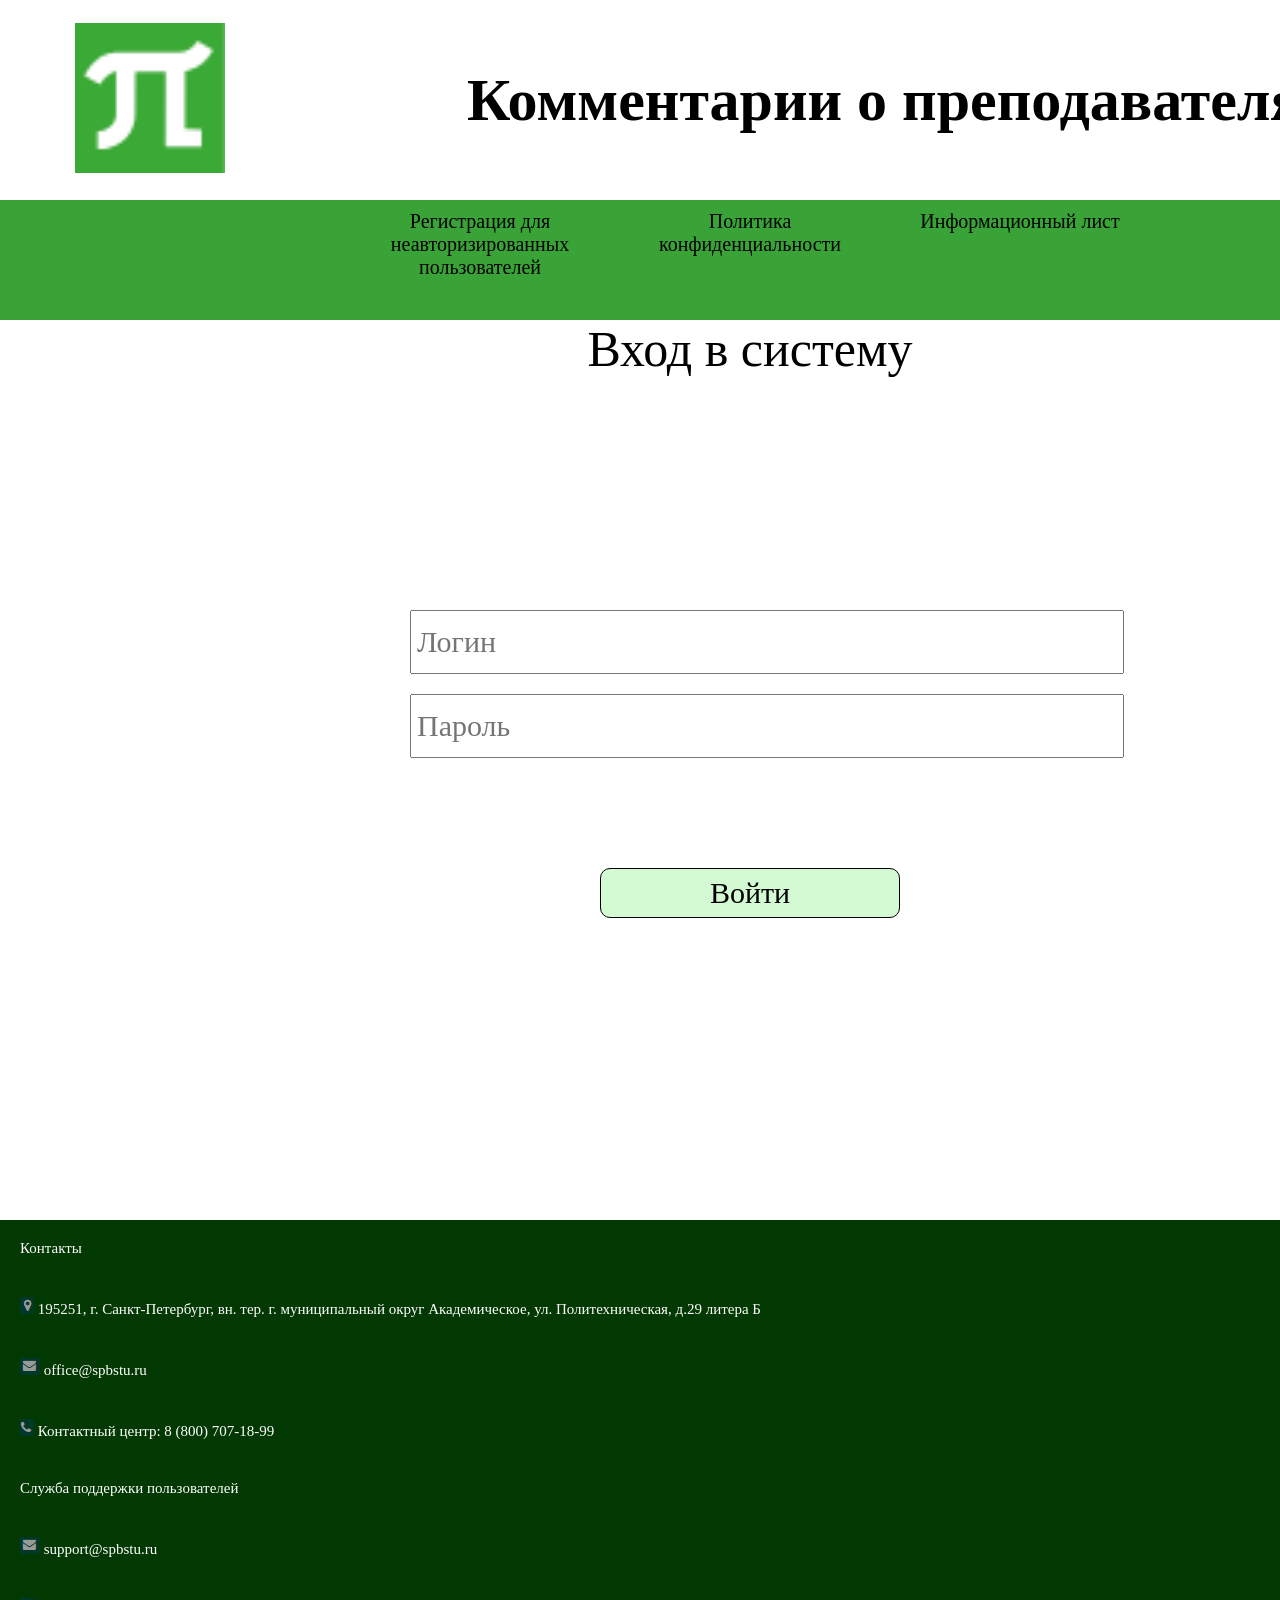
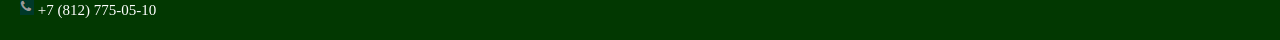
==== вход в систему.html @ ecf70fbc "Add files via upload" ====
<!DOCTYPE html>
<html>
<head>
<meta charset = "UTF-8">

<title> КОП.ru </title>
<link rel = "stylesheet" type = "text/css" href = "11.css">
<link rel = "shortcut icon" type = "image/x-ico" href = "эмблема.ico">
</head>

<body>

<img class ="vid" src = "фон3.jpg" autoplay  controls loop muted playsinline>
<div class = "site">
<site>

<div class = "header">
<header>

<div class = "logo">
<logo>

<div class = "picture">
<a href = "https://www.spbstu.ru/?ysclid=mputttvzh6929006618">
<img src = "эмблема.png"></a>
</div>

<div class = "text">
<a href = "https://www.spbstu.ru/?ysclid=mputttvzh6929006618">
<h1> Комментарии о преподавателях </h1></a>
</div>

</logo>
</div>

<div class = "menu">
<menu>

<ol class = "navigation">
<li><a href = "Регистрация.html">Регистрация для неавторизированных пользователей</a>
<li><a href = "вход в систему.html">Политика конфиденциальности</a>
<li><a href = "вход в систему.html">Информационный лист</a>
</ol>

</menu>
</div>

</header>
</div>

<div class = "main">
<main>
<h1> Вход в систему </h1>

<div class = "form">
<form action="Личный кабинет.html" method="post">
<div class = "login">

<input type="text" name="name" required placeholder="Логин">
</div>

<div class = "password">

<input type="password" pattern = "(?=.*\d)(?=.*[a-z])(?=.*[A-Z]).{8,}" id="password" name="password" required placeholder="Пароль">
</div>

<div class = "button1">
<button type="submit" >Войти</button>
</div>

</form>
</div>

</main>
</div>

<div class = "footer">
<footer>

<p> Контакты </p>
<p> <a href = "https://yandex.ru/maps/-/CPT0I08p"> <img src = "навигация.png"> 195251, г. Санкт-Петербург, вн. тер. г. муниципальный округ Академическое, ул. Политехническая, 
д.29 литера Б </p></a>
<p> <img src = "почта.png"> office@spbstu.ru </p>
<p> <img src = "телефон.png"> Контактный центр: 8 (800) 707-18-99</p>
<p> Служба поддержки пользователей </p>
<p>  <img src = "почта.png"> support@spbstu.ru </p>
<p>  <img src = "телефон.png"> +7 (812) 775-05-10 </p>

</footer>
</div>

</site>
</div>

</body>
</html>
---- 11.css ----
*{
	margin: 0px;
	padding: 0px;
}

.vid {
	margin: 0 auto; 
	position: fixed;
	min-width: 100%; 
	min-height: 100%; 
	z-index: -1;
	background-size: cover;
}

.site {
	width: 1500px;
	height: 1640px;
	background: #5effff;
	margin: 0 auto;

}

.header {
	width: 1500px;
	height: 320px;
	background: #03ffff;
}

.logo {
	width: 1500px;
	height: 200px;
	background: #48cc45;
}

.text a{
	text-decoration:none;
	text-align:center;
	color: #000;
	font: 30px "Comic Sans MS", Times, serif;
}

.text h1{
	font: 50px;
}

.text {
	display:flex;
	justify-content:center;
	align-items: center;
}

.picture{
	width: 300px;
	height: 200px;
	background: #fff;
	float: left;
	display:flex;
	justify-content:center;
	align-items: center;
}

.picture img{
	width: 150px;
	height: 150px;
}

.text{
	width: 1200px;
	height: 200px;
	background: #fff;
	float: right;
}

.menu {
	width: 1500px;
	height: 120px;
	background: #39a337;
}

.navigation {
	list-style-type: none;
	height: 120px;
	font: 20px "Comic Sans MS", Times, serif;
	display: flex;
	align-items: center;
	justify-content: center;
}

.navigation li:hover {
	display: block;
}

.navigation li {
	float: none;
}

.navigation li:hover {
	background-color: #ededed;
}

.navigation li {
	position: relative;
	height: 100%;
}

.navigation li a {
	display: inline-block;
	width: 250px;
	padding: 10px;
	text-decoration: none;
	text-align: center;
	color:#000;
}

.main {
	width: 1500px;
	height: 900px;
	background: #fff;
	position:relative;
	text-align: center;
}

.main h1{
	font: 50px "Comic Sans MS", Times, serif;
}

.main form {
	width: 1000px;
	height: 600px;
	background: #fff;
	text-align: center;
	position: absolute;
	top: 190px;
	left: 250px;
}

.login{
	width: 290px; 
	margin: 100px 160px 10px;  
}

.login input{
	width: 700px; 
	height: 50px; 
	padding: 5px; 
	margin: 0 0 10px; 
	font: 30px "Comic Sans MS", Times, serif;
}

.password{
	width: 290px; 
	margin: 0 160px 10px; 
}

.password input{
	width: 700px; 
	height: 50px; 
	padding: 5px; 
	margin: 0 0 10px; 
	font: 30px "Comic Sans MS", Times, serif;
}

.button1 {
	width: 270px; 
	height: 30px; 
	margin: 100px 350px 10px; 
	color: #000; 
	
}

.button1 button{
	width: 300px; 
	height: 50px;
	cursor: pointer;
	border: 1px solid ;
    border-radius: 10px;
	background: #d3fad2;
	font: 30px "Comic Sans MS", Times, serif;
}

.main textarea:focus {
	background: #e0e0e0;
}

.main input:focus {
	background: #e0e0e0;
}

.main button:hover {
	background: #39a337;
}

.footer {
	width: 1500px;
	height: 420px;
	background: #023801;
	color: #fff;
}

.footer p{
	padding: 20px;
	font: 15px "Comic Sans MS", Times, serif;
}

.footer a{
	text-decoration:none;
	color: #fff;
}

/*вторая стр*/

.form2 form {
	width: 1450px;
	height: 780px;
	background: #fff;
	text-align: center;
	position: absolute;
	top: 100px;
	left: 20px;
}

.name{
	width: 290px; 
	margin: 30px 450px 10px;  
}

.name input{
	width: 500px; 
	height: 50px; 
	padding: 5px; 
	margin: 0 0 10px; 
	font: 30px "Comic Sans MS", Times, serif;
}

.grup{
	width: 290px; 
	float: right; 
	margin: 0 90px 10px;
}

.grup input{
	width: 350px; 
	height: 50px; 
	padding: 5px; 
	margin: 0 0 10px; 
	font: 30px "Comic Sans MS", Times, serif;
}

.rectangle {
	width: 220px;
	height: 300px;
	border: 3px solid #000;
	float: left;
	margin: 30px 110px 20px;
}

.surname{
	width: 290px; 
	margin: 0 450px 10px;  
}

.surname input{
	width: 500px; 
	height: 50px; 
	padding: 5px; 
	margin: 0 0 10px; 
	font: 30px "Comic Sans MS", Times, serif;
}

.otchestvo{
	width: 290px; 
	margin: 0 450px 0;  
}

.otchestvo input{
	width: 500px; 
	height: 50px; 
	padding: 5px; 
	margin: 0 0 10px; 
	font: 30px "Comic Sans MS", Times, serif;
}

.message{
	width: 280px;
	height: 150px;
	padding: 10px;
}

.message textarea{
	width: 400px;
	height: 300px;
	resize: none;
	padding: 10px;
	border: 1px solid ;
    border-radius: 10px;
	font: 20px "Comic Sans MS", Times, serif;
}	

.form2 img{
	width: 350px;
	height: 350px;
	margin: 0 80px 10px;
	float: right;	
}

.file{
	width: 280px; 
	margin: 0 80px 30px; 
}

.file input{
	width: 280px;
	padding: 3px;
	border: 2px solid ;
    border-radius: 3px;
}

.file input{
	cursor: pointer;
}

/* третья стр */

.form3 p{
	font: 20px "Comic Sans MS", Times, serif;
}

.form3 form {
	width: 1000px;
	height: 770px;
	background: #fff;
	text-align: center;
	position: absolute;
	top: 120px;
	left: 250px;
}

.name3{
	width: 400px; 
	padding: 5px; 
	margin: 0 300px 10px; 

}

.name3 input{
	width: 400px; 
	height: 30px; 
	padding: 5px; 
	margin: 0 0 10px; 
	font: 20px "Comic Sans MS", Times, serif;
}


.tel3{
	width: 400px; 
	padding: 5px; 
	margin: 0 300px 10px; 
}

.tel3 input{
	width: 400px; 
	height: 30px; 
	padding: 5px; 
	margin: 0 0 10px; 
	font: 20px "Comic Sans MS", Times, serif;
}

.email3{
	width: 400px; 
	padding: 5px; 
	margin: 0 300px 10px; 

}

.email3 input{
	width: 400px; 
	height: 30px;  
	padding: 5px; 
	margin: 0 0 10px; 
	font: 20px "Comic Sans MS", Times, serif;
}

.password2{
	width: 400px; 
	padding: 5px; 
	margin: 0 300px 10px; 
}

.password2 input{
	width: 300px; 
	height: 30px; 
	padding: 5px; 
	margin: 0 0 10px; 
	font: 20px "Comic Sans MS", Times, serif;
}

.date3{
	width: 400px; 
	padding: 5px; 
	margin: 0 300px 10px; 
}

.date3 input{
	width: 200px; 
	height: 20px; 
	padding: 5px; 
	margin: 0 0 10px;
	font: 20px "Comic Sans MS", Times, serif;
}

.gender3{
	width: 400px; 
	padding: 5px; 
	margin: 0 300px 10px; 
	font: 20px "Comic Sans MS", Times, serif;
}

.button3 {
	width: 300px; 
	height: 30px; 
	margin: 70px 360px 10px; 
	color: #000; 
	
}

.button3 button{
	width: 300px; 
	height: 50px;
	cursor: pointer;
	border: 1px solid ;
    border-radius: 10px;
	background: #d3fad2;
	font: 30px "Comic Sans MS", Times, serif;
}

.main textarea:focus {
	background: #e0e0e0;
}

.main input:focus {
	background: #e0e0e0;
}

.main button:hover {
	background: #39a337;
}

.footer {
	width: 1500px;
	height: 420px;
	background: #023801;
	color: #fff;
}

.footer p{
	padding: 20px;
	font: 15px "Comic Sans MS", Times, serif;
}

/* четвёртая стр*/

.sliders{
	width:1500px;
	height:450px;
	margin-left:auto;
	margin-right:auto;
	display:flex;
	justify-content:center;
	align-items: center;
	background: #ededed;
}

.foto img{
	width: 300px;
	height: 250px;
}

.sliders input{
	
	display:none;
}

.sliders input + label
{
    display: inline-block;
    width: 20px;
    height: 20px;
    border-radius: 20px;
    background: #ededed;
    border: 2px solid #023801;
    cursor: pointer;
    z-index: 2;
    position: relative;
    right:0%;
    top: 45%;
    transition: background 0.8s ease-out 0s;
}

.sliders input + label:hover
{
    background: #d3fad2;
}

.sliders input:checked + label
{
    background: #39a337;
}

.sliders div
{
    position: absolute;
    visibility: hidden;
}

.sliders img
{
    width:680px;
    height:450px;
	
}

.sliders input:checked + label + div
{
    visibility: visible;
}

.star img{
	width: 200px;
	height: 200px;
	margin: 50px 0 10px;
	float: left;	
}

.star2 img{
	width: 200px;
	height: 200px;
	margin: 50px 20px 10px;
	float: right;	
}

.text2 {
	font: 30px "Comic Sans MS", Times, serif;
	padding: 50px;
	float: left;
}
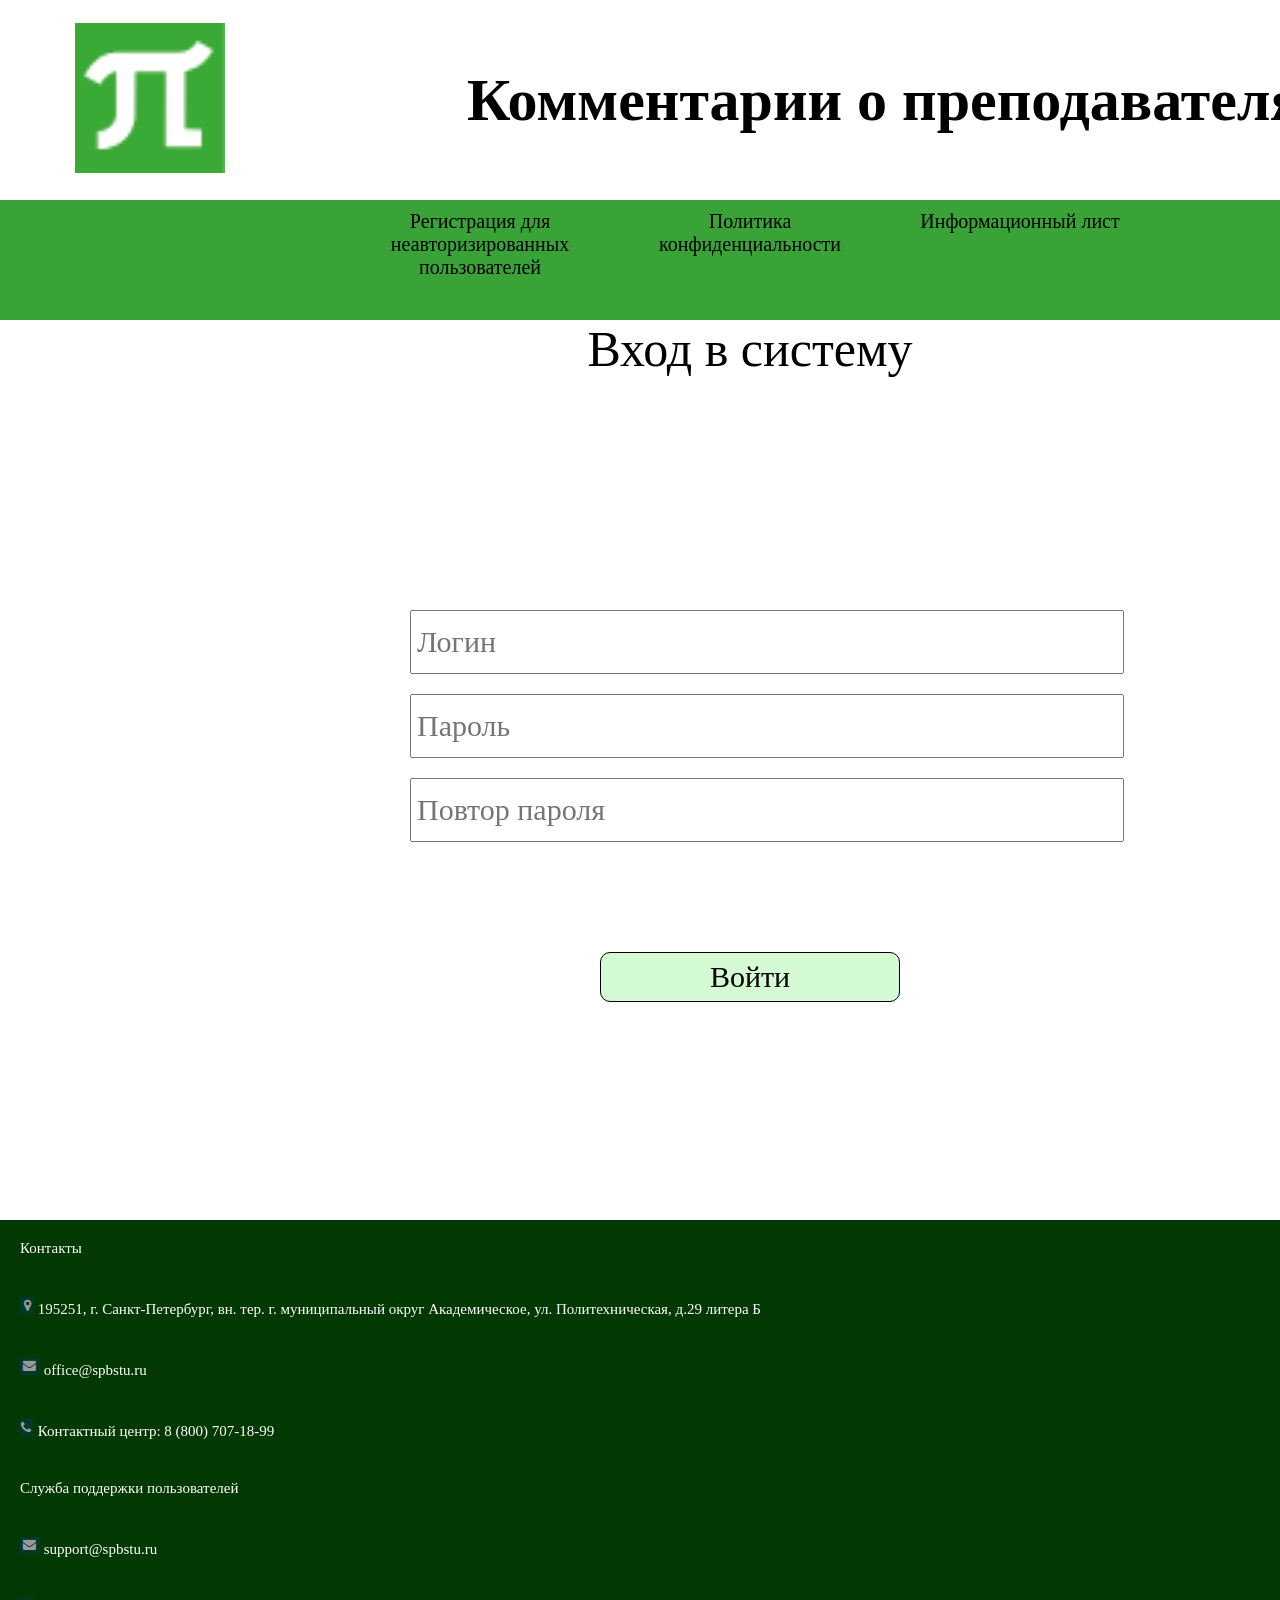
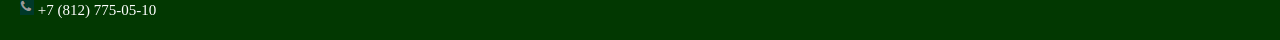
==== commit 894b3ef9: "Update вход в систему.html" ====
--- a/вход в систему.html
+++ b/вход в систему.html
@@ -64,6 +64,11 @@
 <input type="password" pattern = "(?=.*\d)(?=.*[a-z])(?=.*[A-Z]).{8,}" id="password" name="password" required placeholder="Пароль">
 </div>
 
+<div class = "password">
+
+<input type="password" pattern = "(?=.*\d)(?=.*[a-z])(?=.*[A-Z]).{8,}" id="password" name="password" required placeholder="Повтор пароля">
+</div>
+
 <div class = "button1">
 <button type="submit" >Войти</button>
 </div>
@@ -93,4 +98,4 @@
 </div>
 
 </body>
-</html>+</html>
--- a/11.css
+++ b/11.css
@@ -468,6 +468,7 @@
 	justify-content:center;
 	align-items: center;
 	background: #ededed;
+	background-image: url("звезда.gif");
 }
 
 .foto img{
@@ -524,22 +525,8 @@
     visibility: visible;
 }
 
-.star img{
-	width: 200px;
-	height: 200px;
-	margin: 50px 0 10px;
-	float: left;	
-}
-
-.star2 img{
-	width: 200px;
-	height: 200px;
-	margin: 50px 20px 10px;
-	float: right;	
-}
-
 .text2 {
 	font: 30px "Comic Sans MS", Times, serif;
 	padding: 50px;
-	float: left;
-}+	text-align: center;
+}
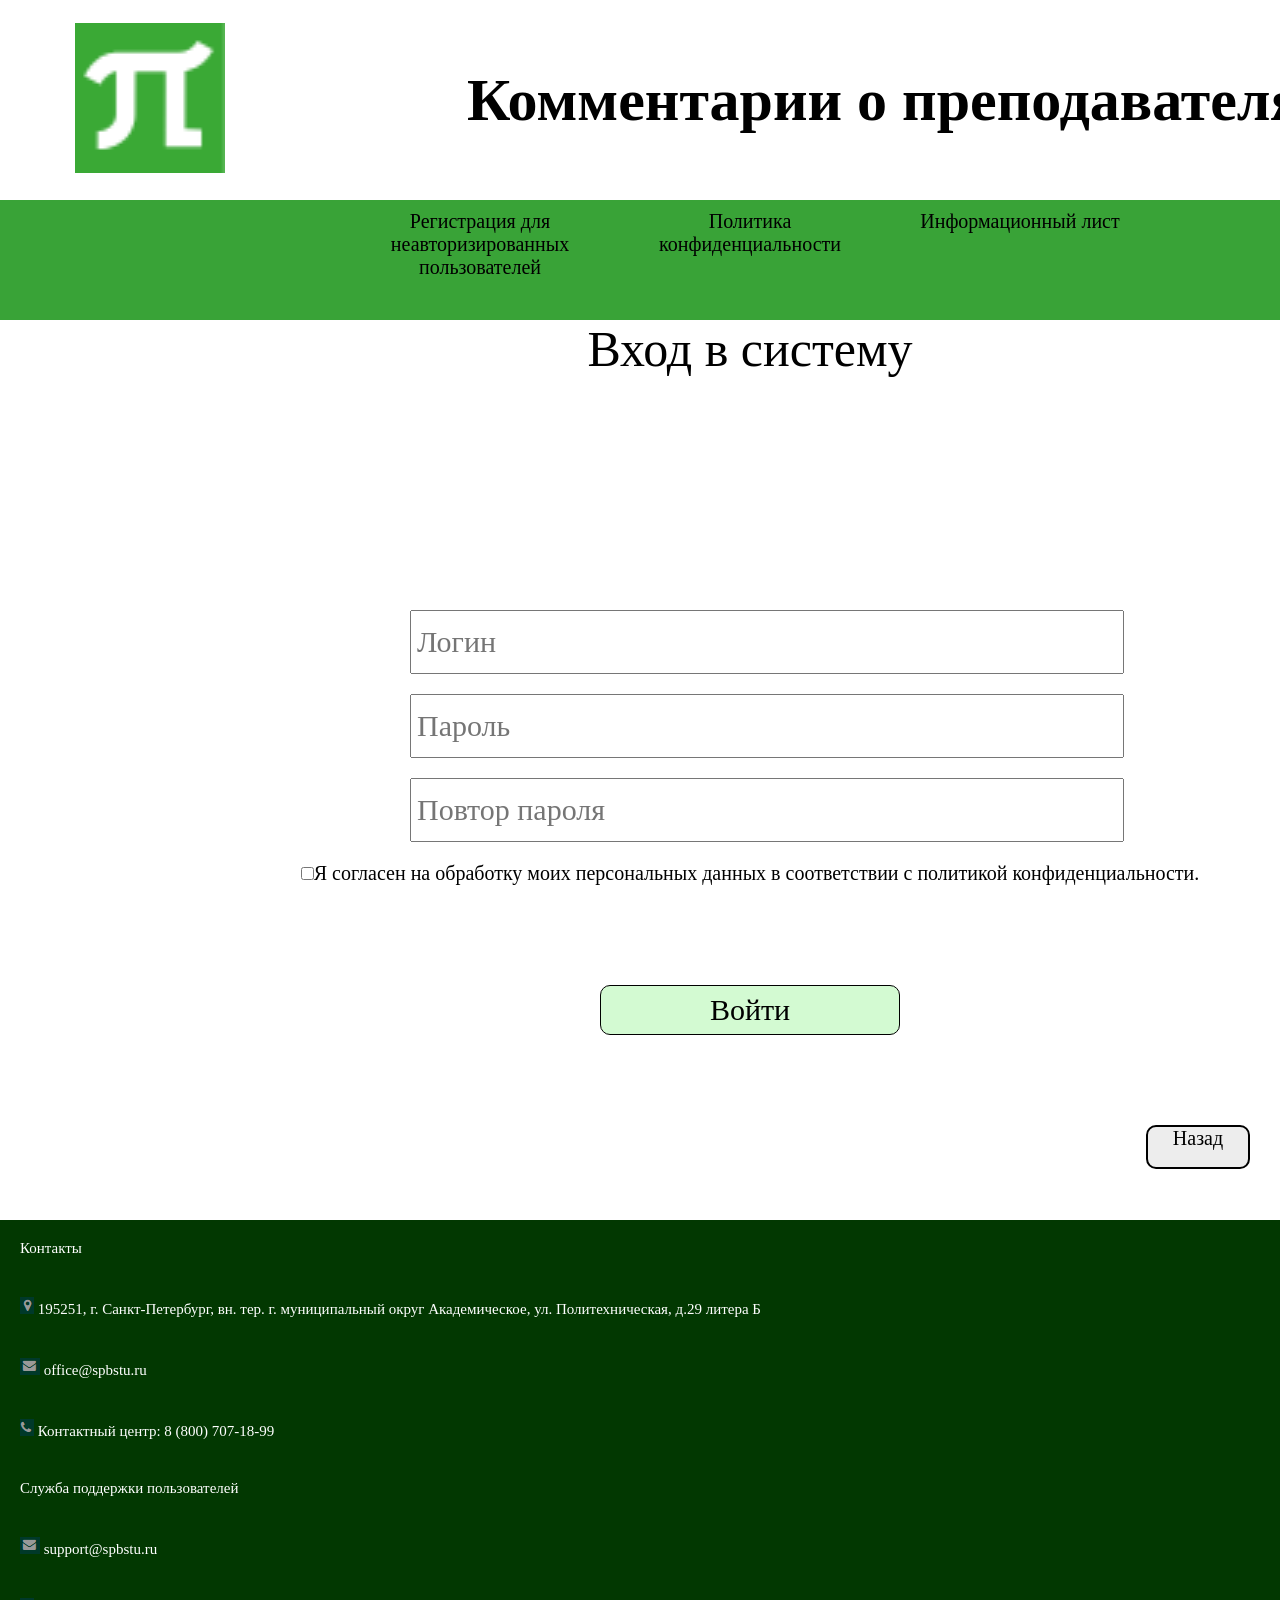
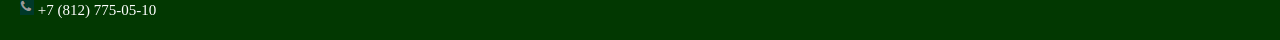
==== commit 2063989a: "Update вход в систему.html" ====
--- a/вход в систему.html
+++ b/вход в систему.html
@@ -69,8 +69,16 @@
 <input type="password" pattern = "(?=.*\d)(?=.*[a-z])(?=.*[A-Z]).{8,}" id="password" name="password" required placeholder="Повтор пароля">
 </div>
 
+<div class = "checkbox">
+<input type="checkbox" name="option1" value="Option1" required>Я согласен на обработку моих персональных данных в соответствии с политикой конфиденциальности.
+<div>
+
 <div class = "button1">
 <button type="submit" >Войти</button>
+</div>
+
+<div class = "button6">
+<a href = "index.html">Назад</a>
 </div>
 
 </form>
--- a/11.css
+++ b/11.css
@@ -160,6 +160,10 @@
 	font: 30px "Comic Sans MS", Times, serif;
 }
 
+.checkbox {
+	font: 20px "Comic Sans MS", Times, serif;
+}
+
 .button1 {
 	width: 270px; 
 	height: 30px; 
@@ -296,13 +300,51 @@
 	font: 20px "Comic Sans MS", Times, serif;
 }	
 
-.form2 img{
-	width: 350px;
-	height: 350px;
-	margin: 0 80px 10px;
+.button4 a{
+	width: 100px;
+	height: 40px;
+	margin: 280px 130px 10px;
 	float: right;	
-}
-
+	font: 20px "Comic Sans MS", Times, serif;
+	background: #ededed;
+	border: 2px solid ;
+    border-radius: 10px;
+	text-decoration:none;
+	color: #000;
+}
+.button4 a:hover {
+	background: #39a337;
+}
+.button5 a{
+	width: 100px;
+	height: 40px;
+	margin: 30px 0 0;
+	float: right;	
+	font: 20px "Comic Sans MS", Times, serif;
+	background: #ededed;
+	border: 2px solid ;
+    border-radius: 10px;
+	text-decoration:none;
+	color: #000;
+}
+.button6 a:hover {
+	background: #39a337;
+}
+.button6 a{
+	width: 100px;
+	height: 40px;
+	margin: 100px 0 0;
+	float: right;	
+	font: 20px "Comic Sans MS", Times, serif;
+	background: #ededed;
+	border: 2px solid ;
+    border-radius: 10px;
+	text-decoration:none;
+	color: #000;
+}
+.button5 a:hover {
+	background: #39a337;
+}
 .file{
 	width: 280px; 
 	margin: 0 80px 30px; 
